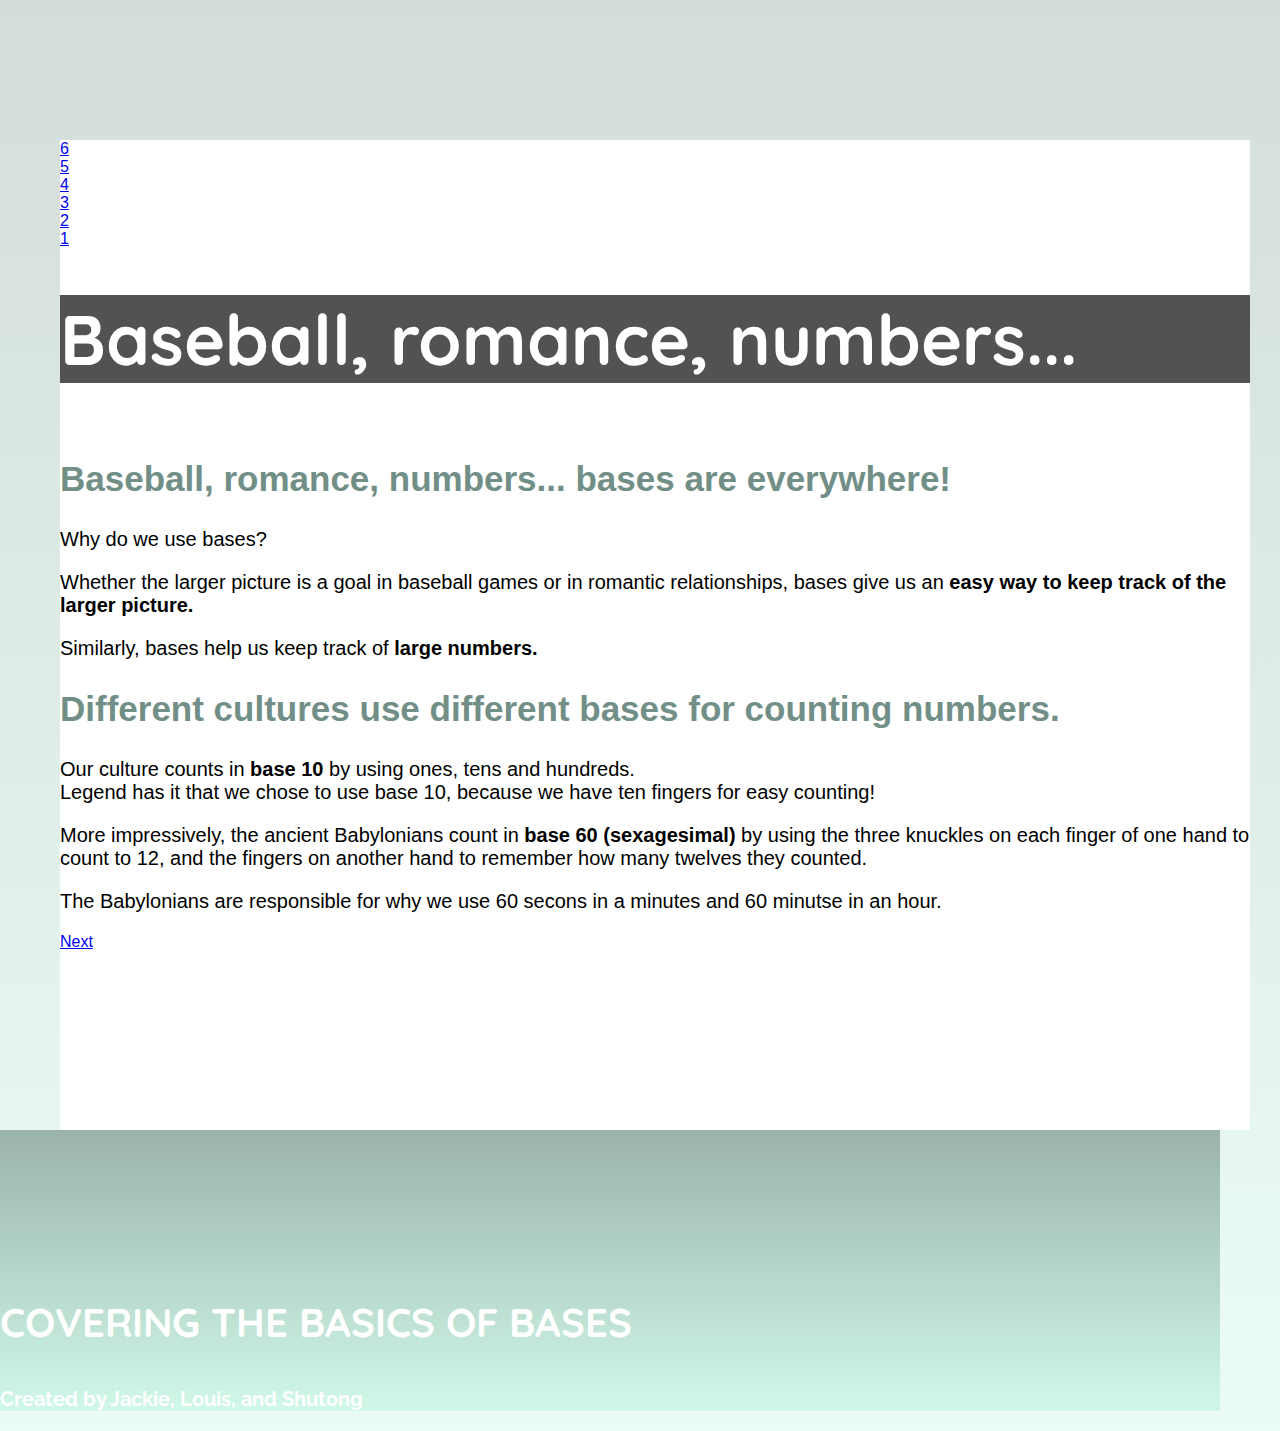
==== index-0.html @ 6e781308 "Fixed more formatting, now to format the top letters" ====
<!DOCTYPE html>
<html>
<head>
<title>Learning base</title>
<meta charset="utf-8">
<meta name="viewport" content="width=device-width, initial-scale=1.0">
<link rel="stylesheet" href="https://maxcdn.bootstrapcdn.com/bootstrap/4.0.0-alpha.6/css/bootstrap.min.css" integrity="sha384-rwoIResjU2yc3z8GV/NPeZWAv56rSmLldC3R/AZzGRnGxQQKnKkoFVhFQhNUwEyJ" crossorigin="anonymous">
<link rel="stylesheet" href="main.css">
<link rel="stylesheet" href="index.css">
<link rel="stylesheet" type="text/css" href="https://fonts.googleapis.com/css?family=Quicksand" />
<link rel="stylesheet" type="text/css" href="https://fonts.googleapis.com/css?family=Raleway" />
<link rel="stylesheet" type="text/css" href="https://fonts.googleapis.com/css?family=Open+Sans" />
<script src="https://d3js.org/d3.v4.min.js"></script>
<script src="input.js"></script>
</head>

<body>
    <div class="main">
        <span class="row">
            <div id="content" class="col-md-8 leftcol">
                <div class="border-left">
                    <div class="top-navigation">
                        <span class="row">
                            <div class="col-md-2"><a href="./index-5.html">6</a></div>
                            <div class="col-md-2"><a href="./index-4.html">5</a></div>
                            <div class="col-md-2"><a href="./index-3.html">4</a></div>
                            <div class="col-md-2"><a href="./index-2.html">3</a></div>
                            <div class="col-md-2"><a href="./index-1.html">2</a></div>
                            <div class="col-md-2"><a href="./index-0.html">1</a></div>
                        </span>
                    </div>
                    <div class="section-header text-center">
                        <h1>Baseball, romance, numbers...</h1>
                    </div>
                    <div class="subsection" id="0-0">
                        <div class="section-content">
                            <h2>Baseball, romance, numbers... bases are everywhere!</h2>
                            <p>Why do we use bases?</p>
                            <p>Whether the larger picture is a goal in baseball games or in romantic relationships, bases give us an <b>easy way to keep track of the larger picture.</b>
                            <p>Similarly, bases help us keep track of <b>large numbers.</b></p>
                            <h2>Different cultures use different bases for counting numbers.</h2>
                            <p>Our culture counts in <b>base 10</b> by using ones, tens and hundreds.<br/>Legend has it that we chose to use base 10, because we have ten fingers for easy counting!</p>
                            <p>More impressively, the ancient Babylonians count in <b>base 60 (sexagesimal)</b> by using the three knuckles on each finger of one hand to count to 12, and the fingers on another hand to remember how many twelves they counted.</p>
                            <p>The Babylonians are responsible for why we use 60 secons in a minutes and 60 minutse in an hour.</p>
                        </div>
                        <div class="section-footer text-center">
                            <a href="./index-1.html">Next</a>
                        </div>
                    </div>
                </div>
            </div>
            <div id="navigation" class="col-md-4 rightcol">
                <div class="border-right">
                    <h1>COVERING THE BASICS OF BASES</h1>
                    <h3>Created by Jackie, Louis, and Shutong</h3>
                </div>
            </div>
        </span>
        <script src="clock.js"> </script>
    </div>
</body>

</html>
---- main.css ----
body {
  font-family: "Helvetica Neue", Helvetica, Arial, sans-serif;
  margin: auto;
  position: relative;
  width: 960px;
}

text {
  font: 10px sans-serif;
}

form {
  position: absolute;
  right: 10px;
  top: 10px;
}

input {
  margin: 0 7px;
}

label {
  visibility: hidden;
}

.hour-label {
  font-size: 16px;
}

.notation {
  text-align: center;
}
---- index.css ----
.rightcol {
  /* position: fixed;
   top: 0%;
   left: 0%; */
   overflow:hidden;
}

.leftcol {
   /* border:solid 1px red;
   position: relative;
   top: 0%;
   left: 50%;  */
   overflow: hidden;
   height: 100%;
}

.subsection {
  overflow-y: scroll;
  height: 700px;
}

.border-left {
   margin-top: 140px;
   margin-left: 60px;
   margin-right: 30px;
   background: white;
}

.border-right {
   padding-top: 140px;
   margin-right: 60px;
   height: 100%;
   background: white; /* For browsers that do not support gradients */
   background: -webkit-linear-gradient(#9AB3AC, #D0F8E8); /* For Safari 5.1 to 6.0 */
   background: -o-linear-gradient(#9AB3AC, #D0F8E8); /* For Opera 11.1 to 12.0 */
   background: -moz-linear-gradient(#9AB3AC, #D0F8E8); /* For Firefox 3.6 to 15 */
   background: linear-gradient(#9AB3AC, #D0F8E8); /* Standard syntax (must be last) */
}

.border-right h1 {
   font-family: "Quicksand", Arial, Sans-serif;
   font-size: 40px;
   color: #FFFFFF;
}

.border-right h3 {
   font-family: "Raleway", Arial, Sans-serif;
   font-size: 20px;
   color: #FFFFFF;
}

.section-header {
   background: #525153;
   font-family: "Quicksand", Arial, Sans-serif;
   font-size: 35px;
   color: #FFFFFF;
}

.subsection h2 {
   font-family: "Open-Sans", Arial, Sans-serif;
   font-size: 35px;
   color: #728F87;
}

.subsection p {
   font-family: "Open-Sans", Arial, Sans-serif;
   font-size: 20px;
}

.subsection {
}

body {
   width: 100%;
   margin: 0;
   height: 100%;
}

.main {
    width: 100%;
    min-height: 100vh;
    background: white; /* For browsers that do not support gradients */
    background: -webkit-linear-gradient(#D3DDDA, #EBFCF6); /* For Safari 5.1 to 6.0 */
    background: -o-linear-gradient(#D3DDDA, #EBFCF6); /* For Opera 11.1 to 12.0 */
    background: -moz-linear-gradient(#D3DDDA, #EBFCF6); /* For Firefox 3.6 to 15 */
    background: linear-gradient(#D3DDDA, #EBFCF6); /* Standard syntax (must be last) */
}

.top-navigation .row{
  background: transparent;
}
body {
  width: 100%;
}

h3 {
  margin-top: 40px;
}
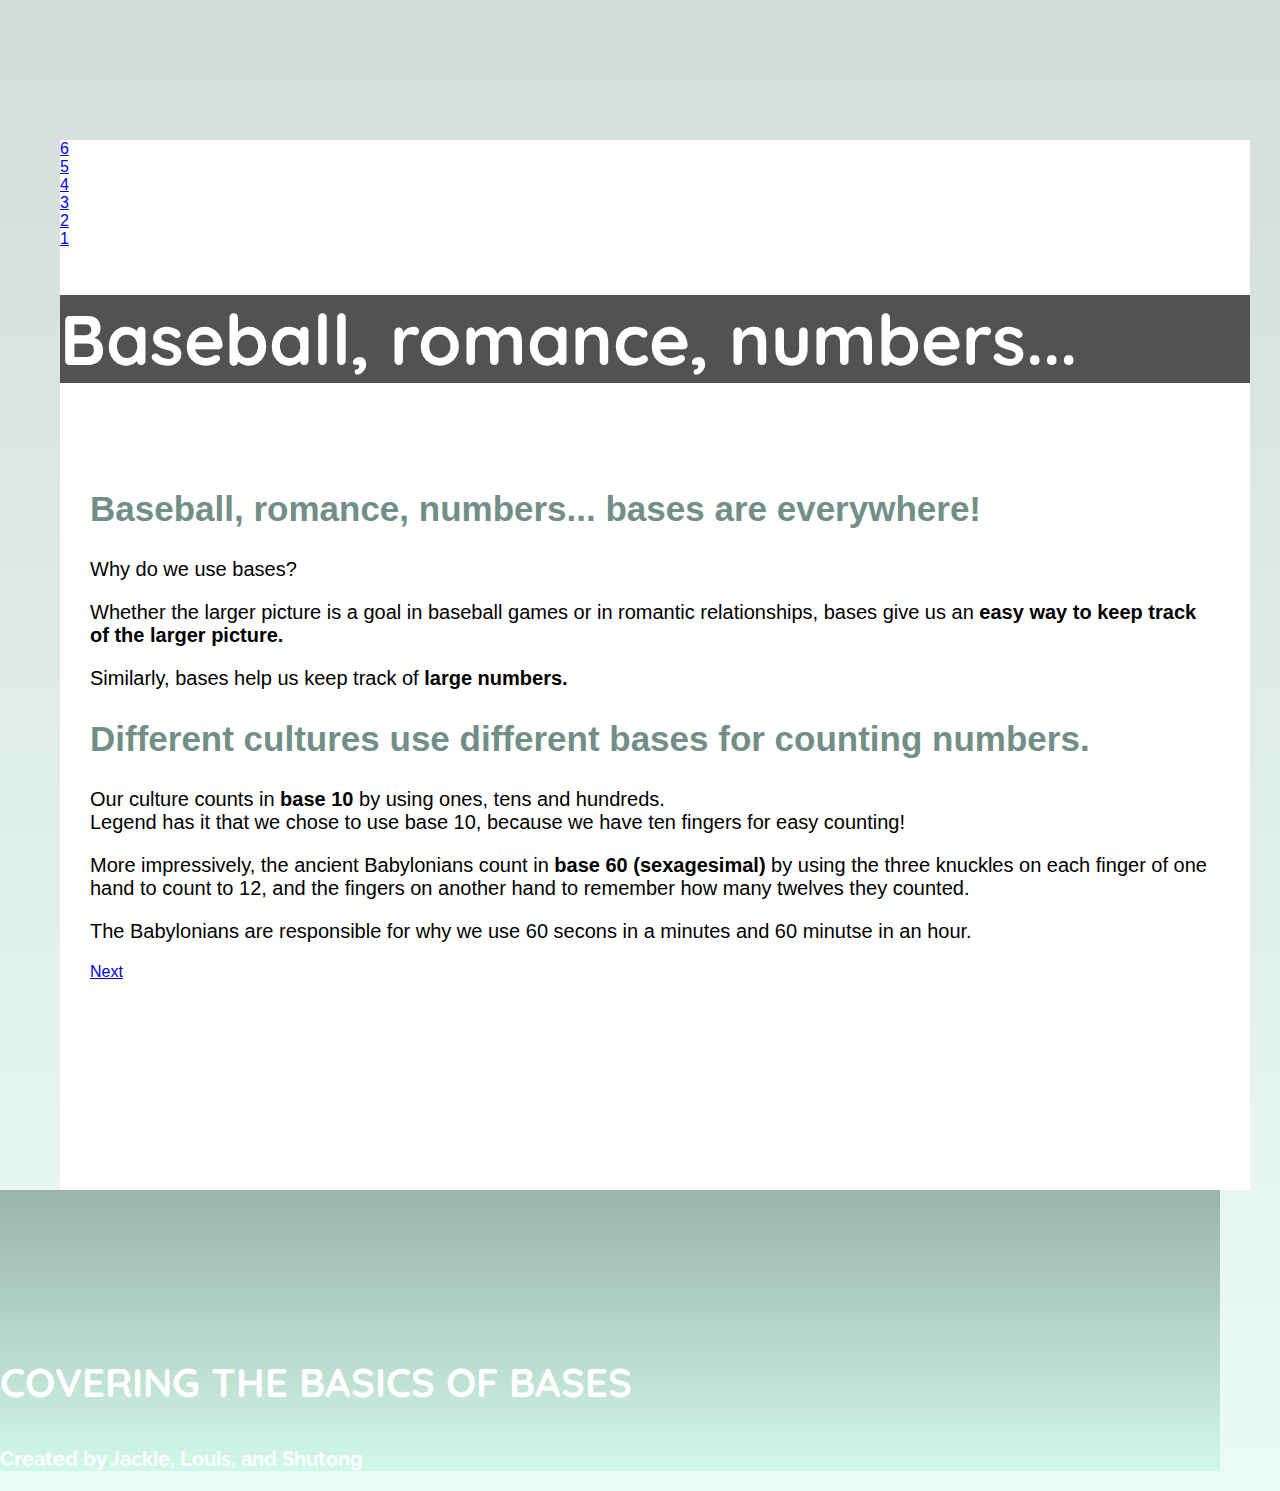
==== commit 9afb409e: "Added padding" ====
--- a/index-0.html
+++ b/index-0.html
@@ -19,7 +19,7 @@
         <span class="row">
             <div id="content" class="col-md-8 leftcol">
                 <div class="border-left">
-                    <div class="top-navigation">
+                    <div class="top-navigation text-center">
                         <span class="row">
                             <div class="col-md-2"><a href="./index-5.html">6</a></div>
                             <div class="col-md-2"><a href="./index-4.html">5</a></div>
--- a/index.css
+++ b/index.css
@@ -1,3 +1,7 @@
+.top-navigation {
+
+}
+
 .rightcol {
   /* position: fixed;
    top: 0%;
@@ -68,6 +72,7 @@
 }
 
 .subsection {
+  padding: 30px;
 }
 
 body {
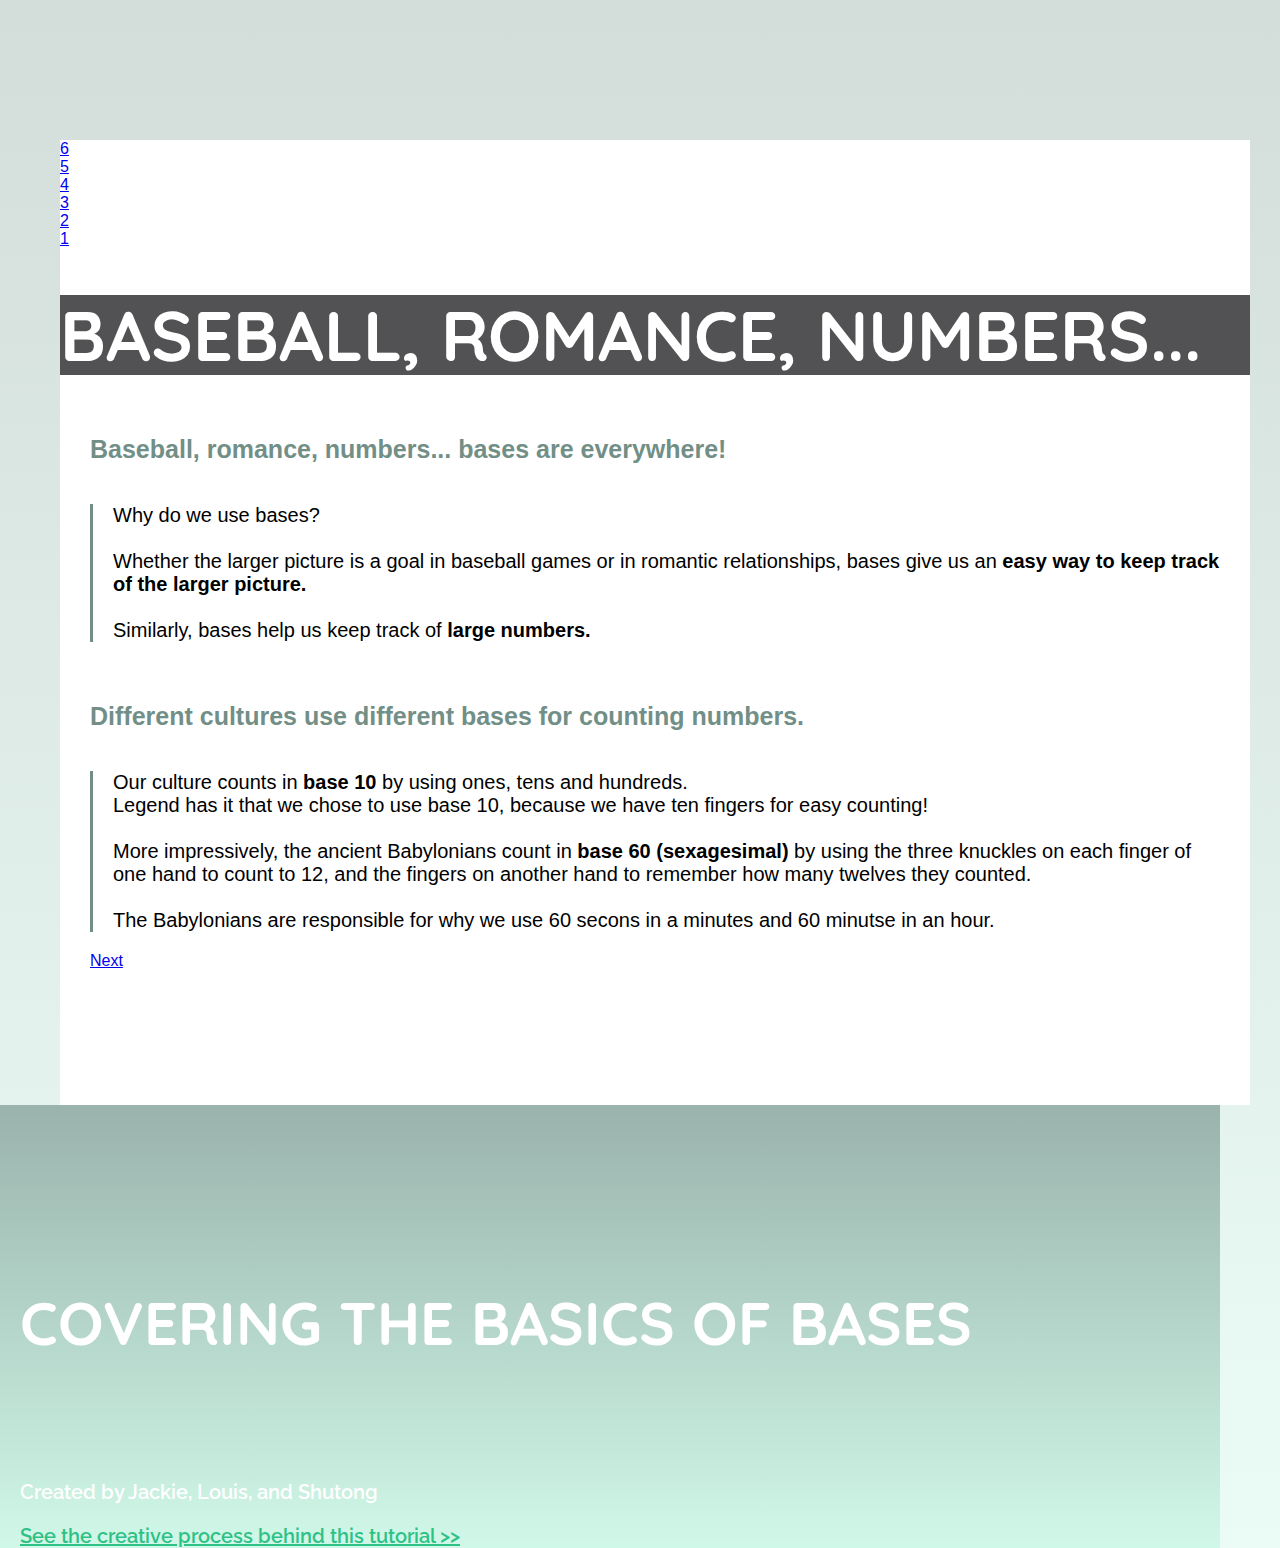
==== commit c11ff876: "change margins for index-0.html" ====
--- a/index-0.html
+++ b/index-0.html
@@ -30,18 +30,18 @@
                         </span>
                     </div>
                     <div class="section-header text-center">
-                        <h1>Baseball, romance, numbers...</h1>
+                        <h1 class="title">BASEBALL, ROMANCE, NUMBERS...</h1>
                     </div>
                     <div class="subsection" id="0-0">
                         <div class="section-content">
                             <h2>Baseball, romance, numbers... bases are everywhere!</h2>
-                            <p>Why do we use bases?</p>
-                            <p>Whether the larger picture is a goal in baseball games or in romantic relationships, bases give us an <b>easy way to keep track of the larger picture.</b>
-                            <p>Similarly, bases help us keep track of <b>large numbers.</b></p>
+                            <p>Why do we use bases?<br/><br/>
+                            Whether the larger picture is a goal in baseball games or in romantic relationships, bases give us an <b>easy way to keep track of the larger picture.</b><br/><br/>
+                            Similarly, bases help us keep track of <b>large numbers.</b></p>
                             <h2>Different cultures use different bases for counting numbers.</h2>
-                            <p>Our culture counts in <b>base 10</b> by using ones, tens and hundreds.<br/>Legend has it that we chose to use base 10, because we have ten fingers for easy counting!</p>
-                            <p>More impressively, the ancient Babylonians count in <b>base 60 (sexagesimal)</b> by using the three knuckles on each finger of one hand to count to 12, and the fingers on another hand to remember how many twelves they counted.</p>
-                            <p>The Babylonians are responsible for why we use 60 secons in a minutes and 60 minutse in an hour.</p>
+                            <p>Our culture counts in <b>base 10</b> by using ones, tens and hundreds.<br/>Legend has it that we chose to use base 10, because we have ten fingers for easy counting!<br/><br/>
+                            More impressively, the ancient Babylonians count in <b>base 60 (sexagesimal)</b> by using the three knuckles on each finger of one hand to count to 12, and the fingers on another hand to remember how many twelves they counted.<br/><br/>
+                            The Babylonians are responsible for why we use 60 secons in a minutes and 60 minutse in an hour.</p>
                         </div>
                         <div class="section-footer text-center">
                             <a href="./index-1.html">Next</a>
@@ -53,6 +53,7 @@
                 <div class="border-right">
                     <h1>COVERING THE BASICS OF BASES</h1>
                     <h3>Created by Jackie, Louis, and Shutong</h3>
+                    <div id="progress-link"><a  href="progress.html">See the creative process behind this tutorial >> </a></div>
                 </div>
             </div>
         </span>
--- a/index.css
+++ b/index.css
@@ -42,15 +42,19 @@
 }
 
 .border-right h1 {
-   font-family: "Quicksand", Arial, Sans-serif;
-   font-size: 40px;
-   color: #FFFFFF;
+  font-family: "Quicksand", Arial, Sans-serif;
+  font-size: 60px;
+  color: #FFFFFF;
+  margin-left: 20px;
 }
 
 .border-right h3 {
-   font-family: "Raleway", Arial, Sans-serif;
-   font-size: 20px;
-   color: #FFFFFF;
+  font-family: "Raleway", Arial, Sans-serif;
+  font-weight: 600;
+  font-size: 20px;
+  color: #FFFFFF;
+  margin-left: 20px;
+  margin-top: 120px;
 }
 
 .section-header {
@@ -58,21 +62,28 @@
    font-family: "Quicksand", Arial, Sans-serif;
    font-size: 35px;
    color: #FFFFFF;
+   height: 80px;
 }
 
 .subsection h2 {
    font-family: "Open-Sans", Arial, Sans-serif;
-   font-size: 35px;
+   font-size: 25px;
    color: #728F87;
+   margin-top: 60px;
+   margin-bottom: 40px;
+   font-weight: 600;
 }
 
 .subsection p {
-   font-family: "Open-Sans", Arial, Sans-serif;
-   font-size: 20px;
+  font-family: "Open-Sans", Arial, Sans-serif;
+  font-size: 20px;
+  border-left: solid #728F87;
+  padding-left: 20px;
 }
 
 .subsection {
   padding: 30px;
+  padding-top: 0px;
 }
 
 body {
@@ -94,10 +105,24 @@
 .top-navigation .row{
   background: transparent;
 }
-body {
-  width: 100%;
-}
 
 h3 {
   margin-top: 40px;
+}
+
+.title {
+  position: relative;
+  top: 50%;
+  transform: translateY(-50%);
+}
+
+#progress-link {
+  font-family: "Raleway", Arial, Sans-serif;
+  font-weight: 600;
+  font-size: 20px;
+  margin-left: 20px;
+  margin-top: 20px;
+}
+#progress-link a {
+  color: #2ec186;
 }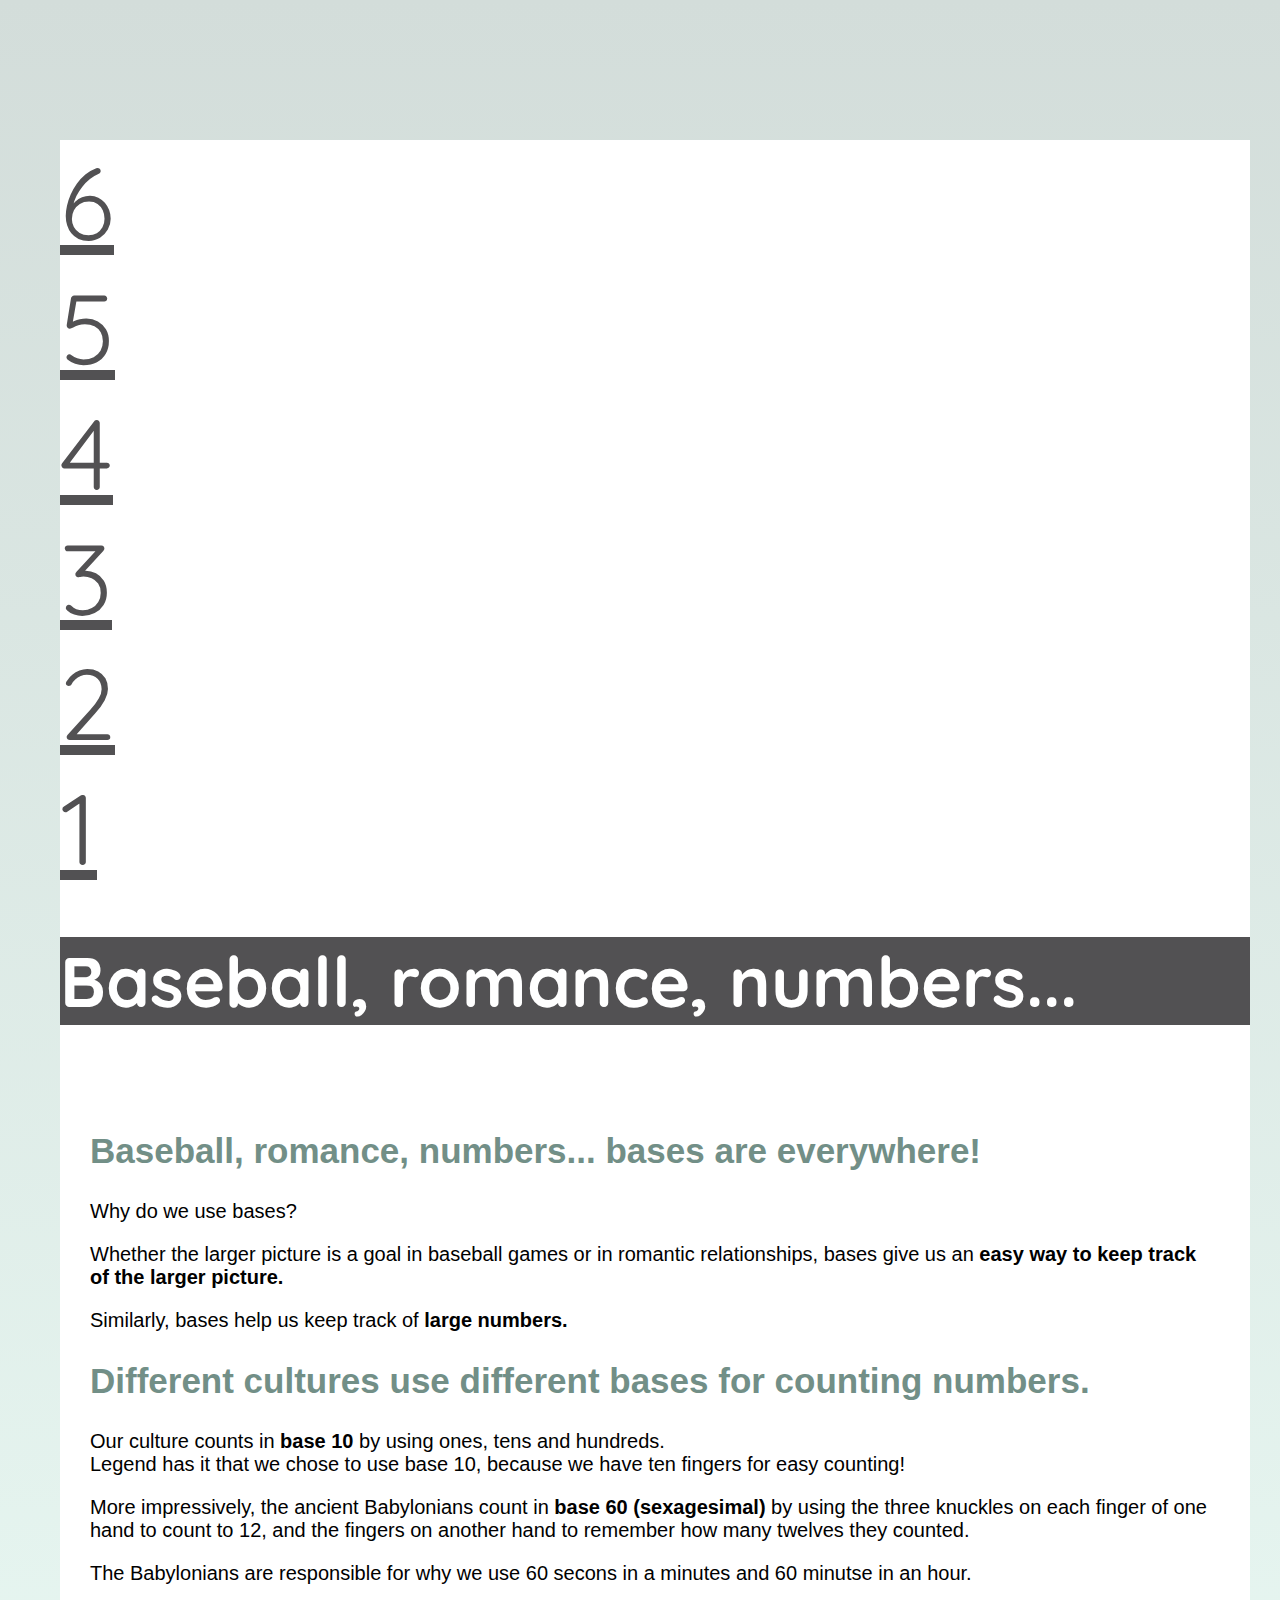
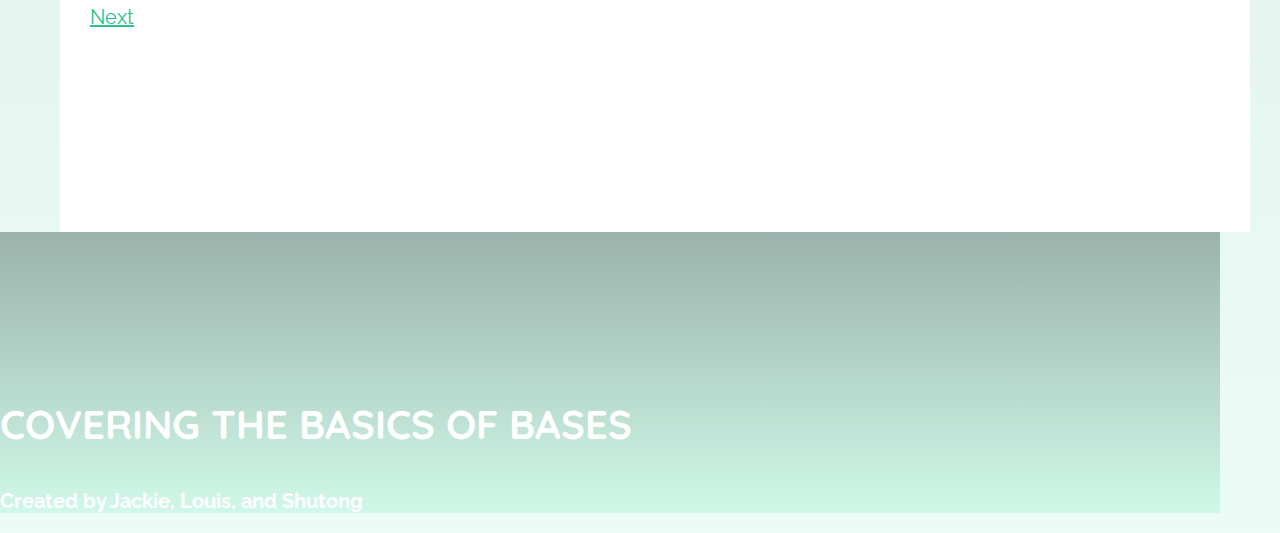
==== commit 38d7d892: "Changed color on bottom, trying to fix transparent background, also need to do margin work" ====
--- a/index-0.html
+++ b/index-0.html
@@ -26,22 +26,22 @@
                             <div class="col-md-2"><a href="./index-3.html">4</a></div>
                             <div class="col-md-2"><a href="./index-2.html">3</a></div>
                             <div class="col-md-2"><a href="./index-1.html">2</a></div>
-                            <div class="col-md-2"><a href="./index-0.html">1</a></div>
+                            <div class="col-md-2 selected"><a href="./index-0.html">1</a></div>
                         </span>
                     </div>
                     <div class="section-header text-center">
-                        <h1 class="title">BASEBALL, ROMANCE, NUMBERS...</h1>
+                        <h1>Baseball, romance, numbers...</h1>
                     </div>
                     <div class="subsection" id="0-0">
                         <div class="section-content">
                             <h2>Baseball, romance, numbers... bases are everywhere!</h2>
-                            <p>Why do we use bases?<br/><br/>
-                            Whether the larger picture is a goal in baseball games or in romantic relationships, bases give us an <b>easy way to keep track of the larger picture.</b><br/><br/>
-                            Similarly, bases help us keep track of <b>large numbers.</b></p>
+                            <p>Why do we use bases?</p>
+                            <p>Whether the larger picture is a goal in baseball games or in romantic relationships, bases give us an <b>easy way to keep track of the larger picture.</b>
+                            <p>Similarly, bases help us keep track of <b>large numbers.</b></p>
                             <h2>Different cultures use different bases for counting numbers.</h2>
-                            <p>Our culture counts in <b>base 10</b> by using ones, tens and hundreds.<br/>Legend has it that we chose to use base 10, because we have ten fingers for easy counting!<br/><br/>
-                            More impressively, the ancient Babylonians count in <b>base 60 (sexagesimal)</b> by using the three knuckles on each finger of one hand to count to 12, and the fingers on another hand to remember how many twelves they counted.<br/><br/>
-                            The Babylonians are responsible for why we use 60 secons in a minutes and 60 minutse in an hour.</p>
+                            <p>Our culture counts in <b>base 10</b> by using ones, tens and hundreds.<br/>Legend has it that we chose to use base 10, because we have ten fingers for easy counting!</p>
+                            <p>More impressively, the ancient Babylonians count in <b>base 60 (sexagesimal)</b> by using the three knuckles on each finger of one hand to count to 12, and the fingers on another hand to remember how many twelves they counted.</p>
+                            <p>The Babylonians are responsible for why we use 60 secons in a minutes and 60 minutse in an hour.</p>
                         </div>
                         <div class="section-footer text-center">
                             <a href="./index-1.html">Next</a>
@@ -53,7 +53,6 @@
                 <div class="border-right">
                     <h1>COVERING THE BASICS OF BASES</h1>
                     <h3>Created by Jackie, Louis, and Shutong</h3>
-                    <div id="progress-link"><a  href="progress.html">See the creative process behind this tutorial >> </a></div>
                 </div>
             </div>
         </span>
--- a/index.css
+++ b/index.css
@@ -1,7 +1,3 @@
-.top-navigation {
-
-}
-
 .rightcol {
   /* position: fixed;
    top: 0%;
@@ -42,19 +38,15 @@
 }
 
 .border-right h1 {
-  font-family: "Quicksand", Arial, Sans-serif;
-  font-size: 60px;
-  color: #FFFFFF;
-  margin-left: 20px;
+   font-family: "Quicksand", Arial, Sans-serif;
+   font-size: 40px;
+   color: #FFFFFF;
 }
 
 .border-right h3 {
-  font-family: "Raleway", Arial, Sans-serif;
-  font-weight: 600;
-  font-size: 20px;
-  color: #FFFFFF;
-  margin-left: 20px;
-  margin-top: 120px;
+   font-family: "Raleway", Arial, Sans-serif;
+   font-size: 20px;
+   color: #FFFFFF;
 }
 
 .section-header {
@@ -62,28 +54,31 @@
    font-family: "Quicksand", Arial, Sans-serif;
    font-size: 35px;
    color: #FFFFFF;
-   height: 80px;
+}
+
+.section-footer {
+  font-family: "Raleway", Arial, Sans-serif;
+  font-size: 20px;
+  color: #2EC186;
+}
+
+.section-footer a {
+  color: #2EC186;
 }
 
 .subsection h2 {
    font-family: "Open-Sans", Arial, Sans-serif;
-   font-size: 25px;
+   font-size: 35px;
    color: #728F87;
-   margin-top: 60px;
-   margin-bottom: 40px;
-   font-weight: 600;
 }
 
 .subsection p {
-  font-family: "Open-Sans", Arial, Sans-serif;
-  font-size: 20px;
-  border-left: solid #728F87;
-  padding-left: 20px;
+   font-family: "Open-Sans", Arial, Sans-serif;
+   font-size: 20px;
 }
 
 .subsection {
   padding: 30px;
-  padding-top: 0px;
 }
 
 body {
@@ -102,27 +97,24 @@
     background: linear-gradient(#D3DDDA, #EBFCF6); /* Standard syntax (must be last) */
 }
 
-.top-navigation .row{
-  background: transparent;
+.top-navigation {
+  font-family: "Quicksand", Arial, Sans-serif;
+  font-size: 100px;
+  color: #FFFFFF;
+}
+
+.top-navigation a {
+  color: #525153;
+}
+
+.top-navigation a .selected {
+  color: #FFFFFF;
+}
+
+body {
+  width: 100%;
 }
 
 h3 {
   margin-top: 40px;
-}
-
-.title {
-  position: relative;
-  top: 50%;
-  transform: translateY(-50%);
-}
-
-#progress-link {
-  font-family: "Raleway", Arial, Sans-serif;
-  font-weight: 600;
-  font-size: 20px;
-  margin-left: 20px;
-  margin-top: 20px;
-}
-#progress-link a {
-  color: #2ec186;
 }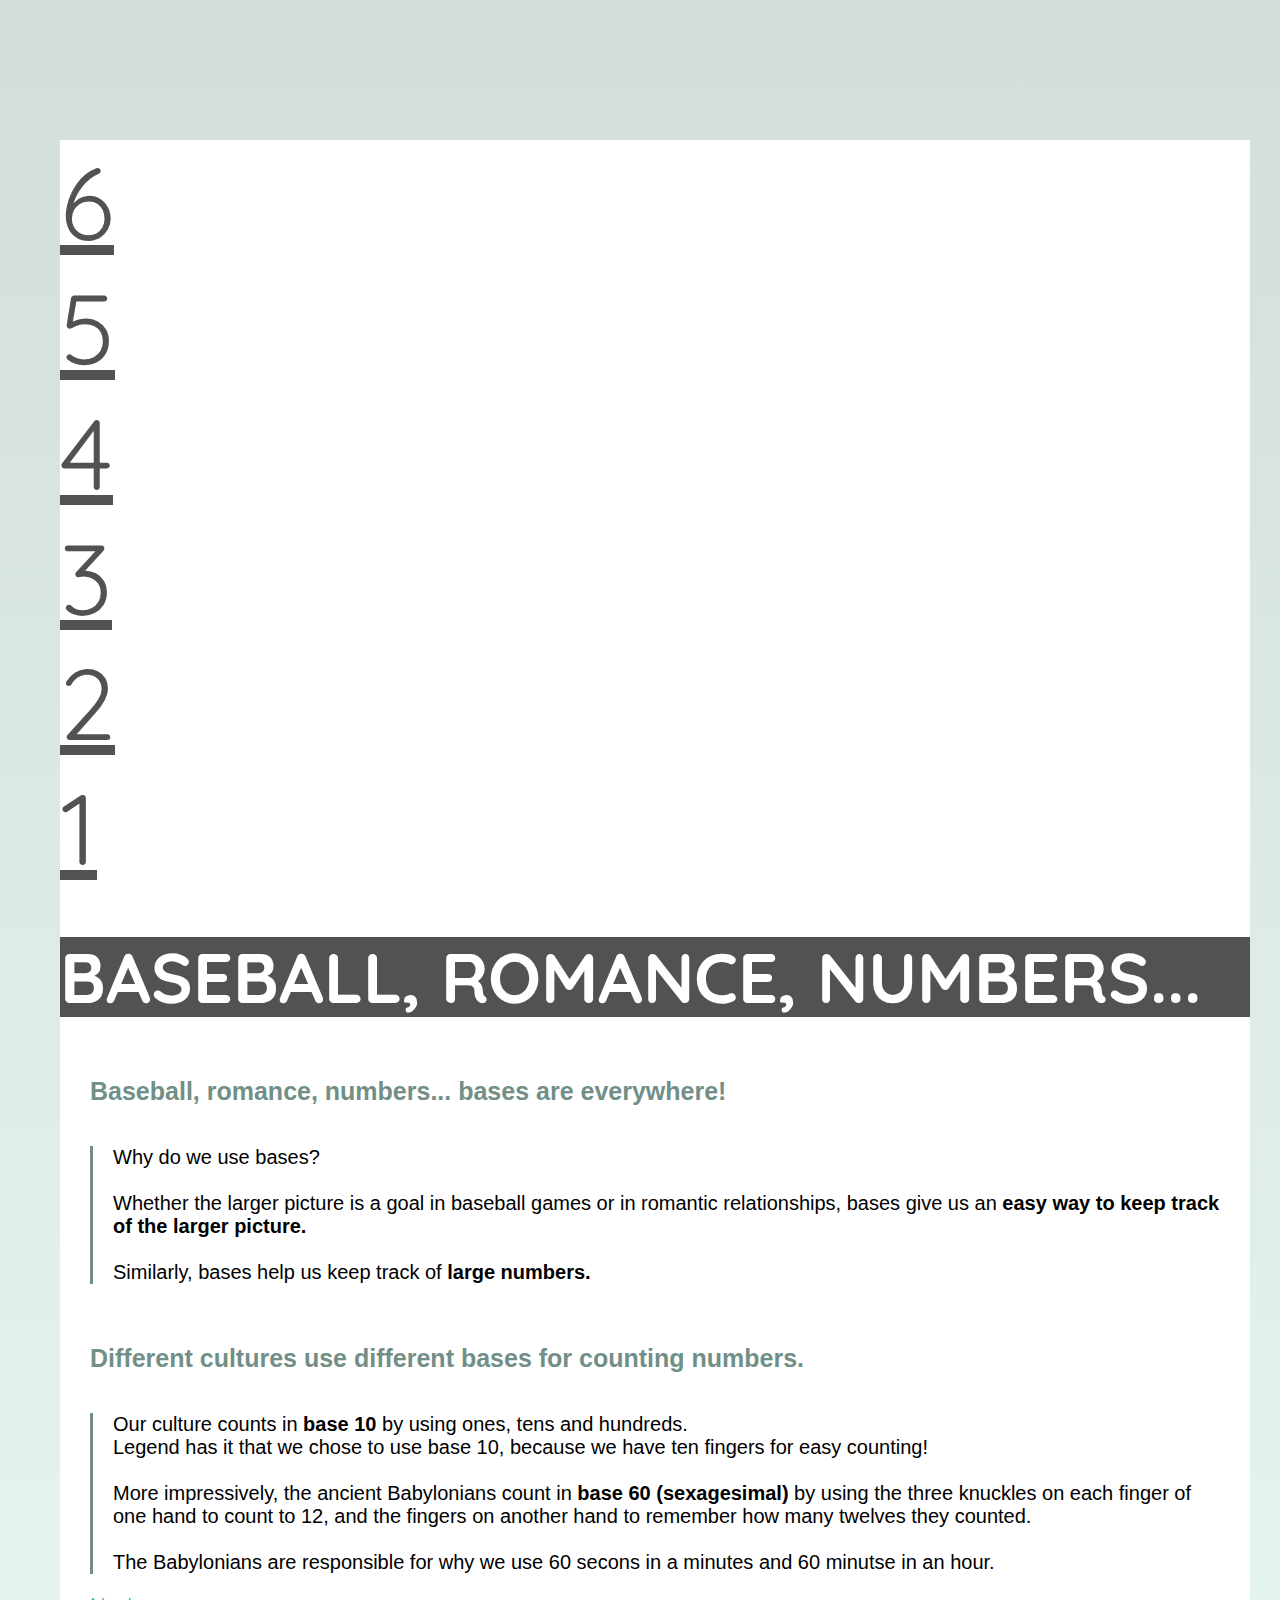
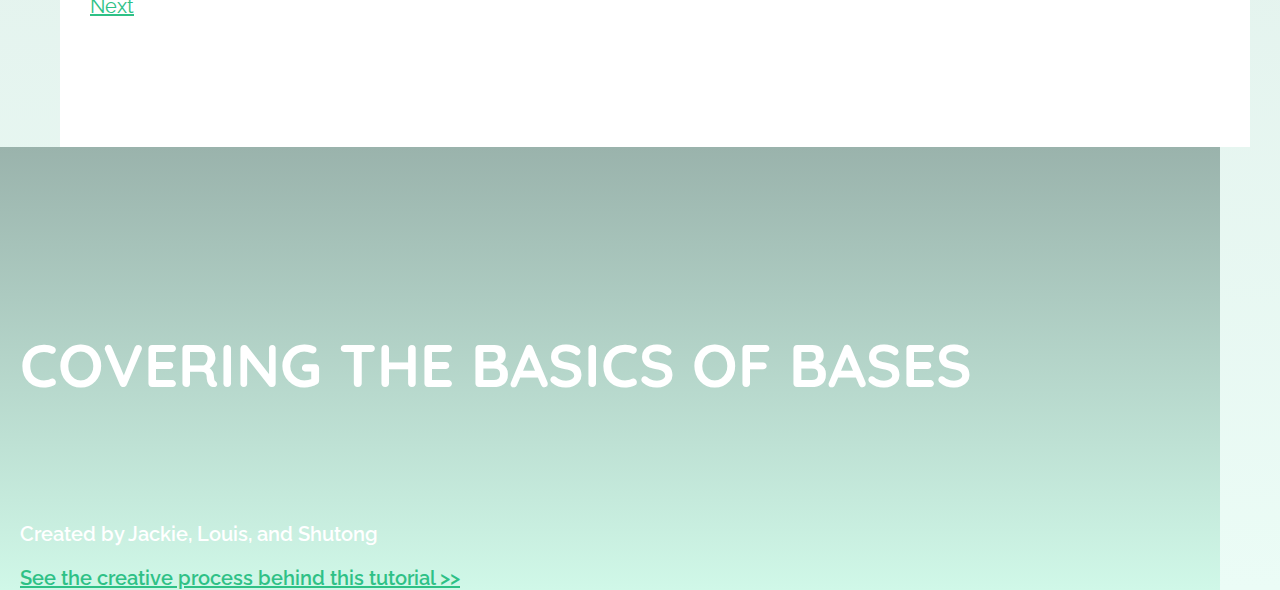
==== commit 2077646a: "Merging" ====
--- a/index-0.html
+++ b/index-0.html
@@ -30,18 +30,18 @@
                         </span>
                     </div>
                     <div class="section-header text-center">
-                        <h1>Baseball, romance, numbers...</h1>
+                        <h1 class="title">BASEBALL, ROMANCE, NUMBERS...</h1>
                     </div>
                     <div class="subsection" id="0-0">
-                        <div class="section-content">
+                        <div class="section-content" id="intro">
                             <h2>Baseball, romance, numbers... bases are everywhere!</h2>
-                            <p>Why do we use bases?</p>
-                            <p>Whether the larger picture is a goal in baseball games or in romantic relationships, bases give us an <b>easy way to keep track of the larger picture.</b>
-                            <p>Similarly, bases help us keep track of <b>large numbers.</b></p>
+                            <p>Why do we use bases?<br/><br/>
+                            Whether the larger picture is a goal in baseball games or in romantic relationships, bases give us an <b>easy way to keep track of the larger picture.</b><br/><br/>
+                            Similarly, bases help us keep track of <b>large numbers.</b></p>
                             <h2>Different cultures use different bases for counting numbers.</h2>
-                            <p>Our culture counts in <b>base 10</b> by using ones, tens and hundreds.<br/>Legend has it that we chose to use base 10, because we have ten fingers for easy counting!</p>
-                            <p>More impressively, the ancient Babylonians count in <b>base 60 (sexagesimal)</b> by using the three knuckles on each finger of one hand to count to 12, and the fingers on another hand to remember how many twelves they counted.</p>
-                            <p>The Babylonians are responsible for why we use 60 secons in a minutes and 60 minutse in an hour.</p>
+                            <p>Our culture counts in <b>base 10</b> by using ones, tens and hundreds.<br/>Legend has it that we chose to use base 10, because we have ten fingers for easy counting!<br/><br/>
+                            More impressively, the ancient Babylonians count in <b>base 60 (sexagesimal)</b> by using the three knuckles on each finger of one hand to count to 12, and the fingers on another hand to remember how many twelves they counted.<br/><br/>
+                            The Babylonians are responsible for why we use 60 secons in a minutes and 60 minutse in an hour.</p>
                         </div>
                         <div class="section-footer text-center">
                             <a href="./index-1.html">Next</a>
@@ -53,6 +53,7 @@
                 <div class="border-right">
                     <h1>COVERING THE BASICS OF BASES</h1>
                     <h3>Created by Jackie, Louis, and Shutong</h3>
+                    <div id="progress-link"><a  href="progress.html">See the creative process behind this tutorial >> </a></div>
                 </div>
             </div>
         </span>
--- a/index.css
+++ b/index.css
@@ -38,15 +38,19 @@
 }
 
 .border-right h1 {
-   font-family: "Quicksand", Arial, Sans-serif;
-   font-size: 40px;
-   color: #FFFFFF;
+  font-family: "Quicksand", Arial, Sans-serif;
+  font-size: 60px;
+  color: #FFFFFF;
+  margin-left: 20px;
 }
 
 .border-right h3 {
-   font-family: "Raleway", Arial, Sans-serif;
-   font-size: 20px;
-   color: #FFFFFF;
+  font-family: "Raleway", Arial, Sans-serif;
+  font-weight: 600;
+  font-size: 20px;
+  color: #FFFFFF;
+  margin-left: 20px;
+  margin-top: 120px;
 }
 
 .section-header {
@@ -54,6 +58,7 @@
    font-family: "Quicksand", Arial, Sans-serif;
    font-size: 35px;
    color: #FFFFFF;
+   height: 80px;
 }
 
 .section-footer {
@@ -68,17 +73,26 @@
 
 .subsection h2 {
    font-family: "Open-Sans", Arial, Sans-serif;
-   font-size: 35px;
+   font-size: 25px;
    color: #728F87;
+   margin-top: 60px;
+   margin-bottom: 40px;
+   font-weight: 600;
 }
 
 .subsection p {
-   font-family: "Open-Sans", Arial, Sans-serif;
-   font-size: 20px;
+  font-family: "Open-Sans", Arial, Sans-serif;
+  font-size: 20px;
+  padding-left: 20px;
+}
+
+#intro p {
+  border-left: solid #728F87;
 }
 
 .subsection {
   padding: 30px;
+  padding-top: 0px;
 }
 
 body {
@@ -114,7 +128,30 @@
 body {
   width: 100%;
 }
-
 h3 {
   margin-top: 40px;
+}
+
+.title {
+  position: relative;
+  top: 50%;
+  transform: translateY(-50%);
+}
+
+#progress-link {
+  font-family: "Raleway", Arial, Sans-serif;
+  font-weight: 600;
+  font-size: 20px;
+  margin-left: 20px;
+  margin-top: 20px;
+}
+
+#progress-link a {
+  color: #2ec186;
+}
+
+.total {
+  margin: 20px;
+  margin-top: 50px;
+  margin-bottom: 100px;
 }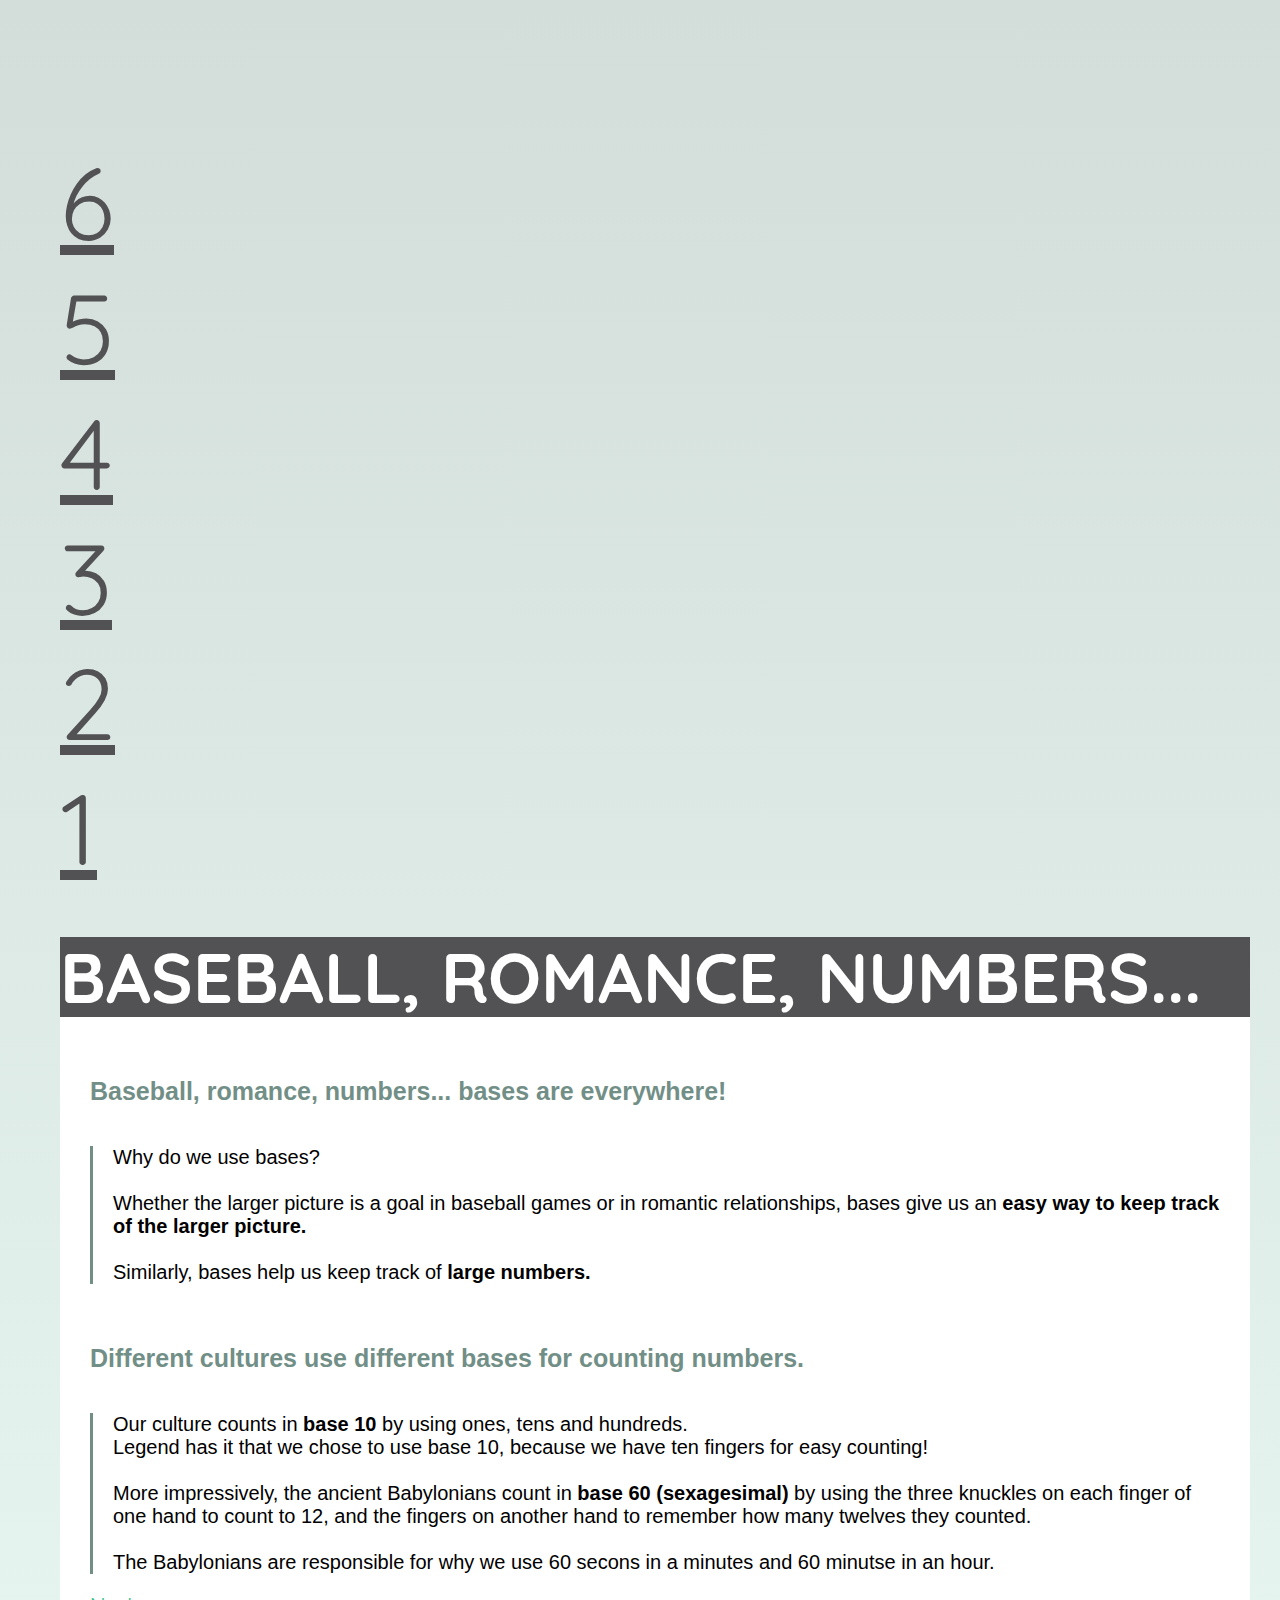
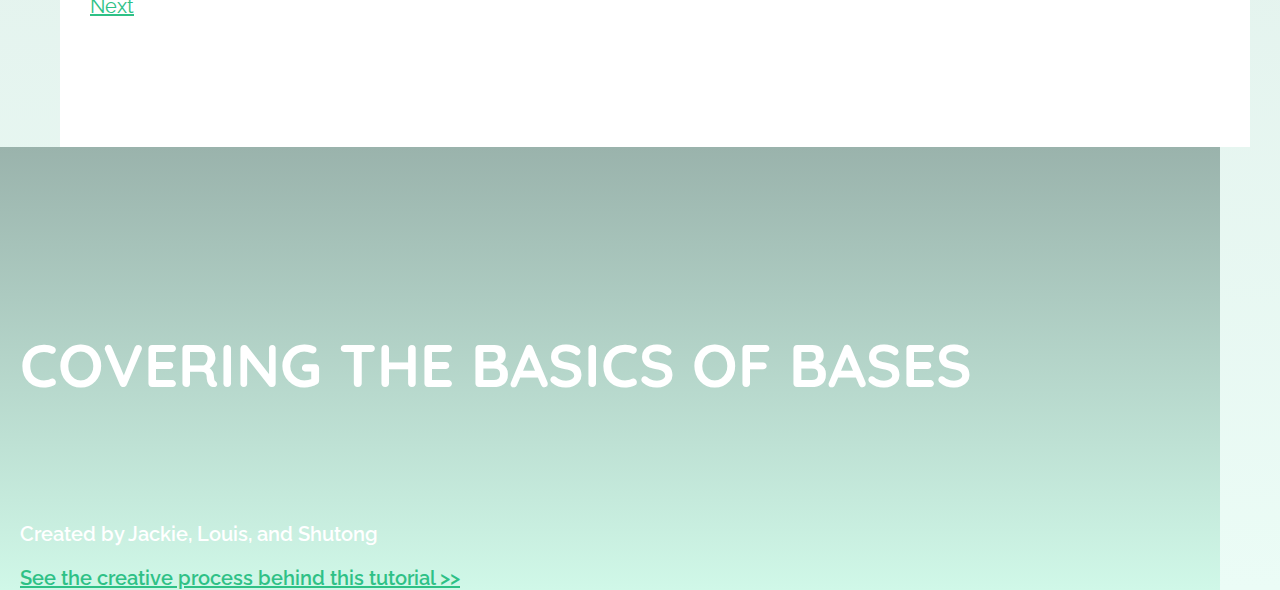
==== commit b3bcc3c6: "fix margin for all the page" ====
--- a/index-0.html
+++ b/index-0.html
@@ -33,7 +33,7 @@
                         <h1 class="title">BASEBALL, ROMANCE, NUMBERS...</h1>
                     </div>
                     <div class="subsection" id="0-0">
-                        <div class="section-content" id="intro">
+                        <div class="section-content intro">
                             <h2>Baseball, romance, numbers... bases are everywhere!</h2>
                             <p>Why do we use bases?<br/><br/>
                             Whether the larger picture is a goal in baseball games or in romantic relationships, bases give us an <b>easy way to keep track of the larger picture.</b><br/><br/>
--- a/index.css
+++ b/index.css
@@ -23,7 +23,6 @@
    margin-top: 140px;
    margin-left: 60px;
    margin-right: 30px;
-   background: white;
 }
 
 .border-right {
@@ -86,13 +85,15 @@
   padding-left: 20px;
 }
 
-#intro p {
+.intro p {
+  margin-top: 20px;
   border-left: solid #728F87;
 }
 
 .subsection {
   padding: 30px;
   padding-top: 0px;
+  background-color: white;
 }
 
 body {
@@ -114,7 +115,7 @@
 .top-navigation {
   font-family: "Quicksand", Arial, Sans-serif;
   font-size: 100px;
-  color: #FFFFFF;
+  color: #FFFFFF;  
 }
 
 .top-navigation a {
@@ -150,8 +151,27 @@
   color: #2ec186;
 }
 
+.divider {
+  border-top: solid 1px black;
+}
+
+.text1-1 p {
+  margin-top: 40px;
+  font-size: 15px;
+}
+
 .total {
   margin: 20px;
-  margin-top: 50px;
+  margin-top: 60px;
   margin-bottom: 100px;
+}
+
+.text-right {
+  text-align: right;
+}
+
+.center-descript {
+  margin:auto; 
+  display:table;
+  margin-top: 20px;
 }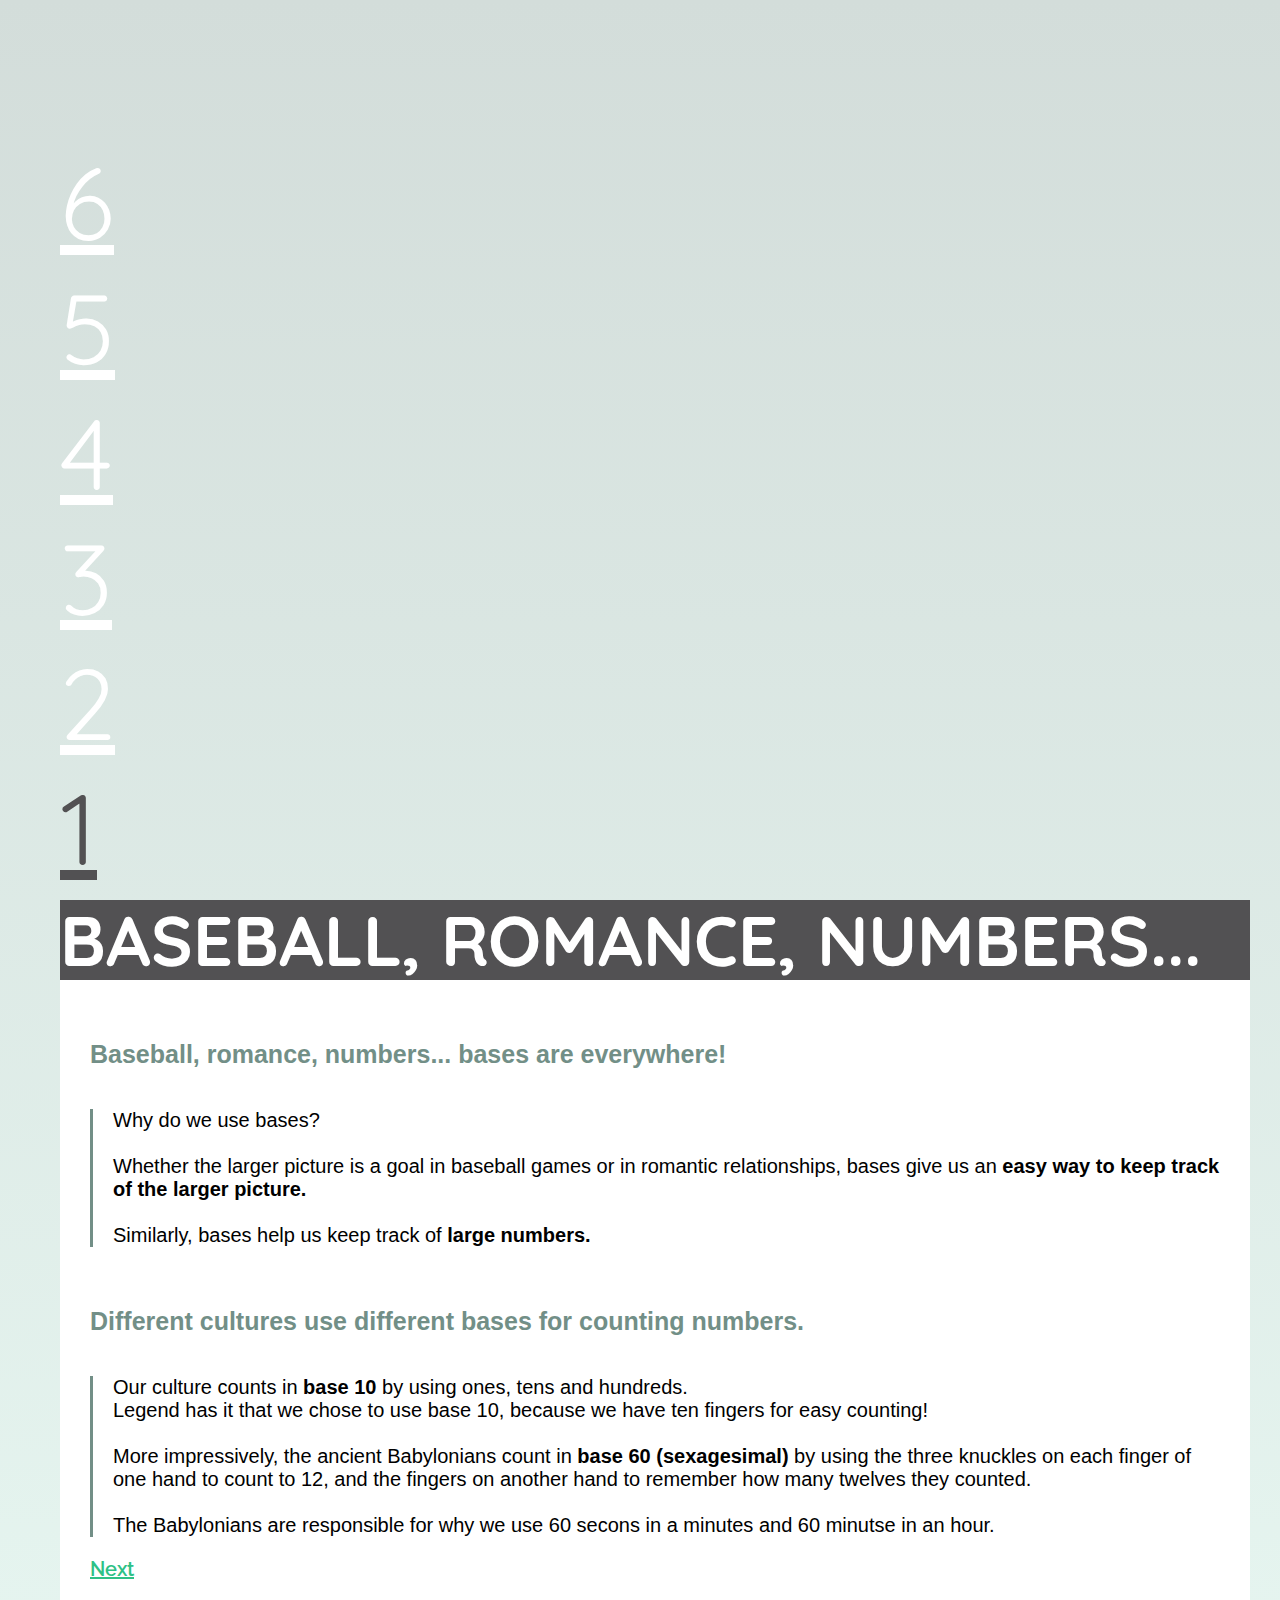
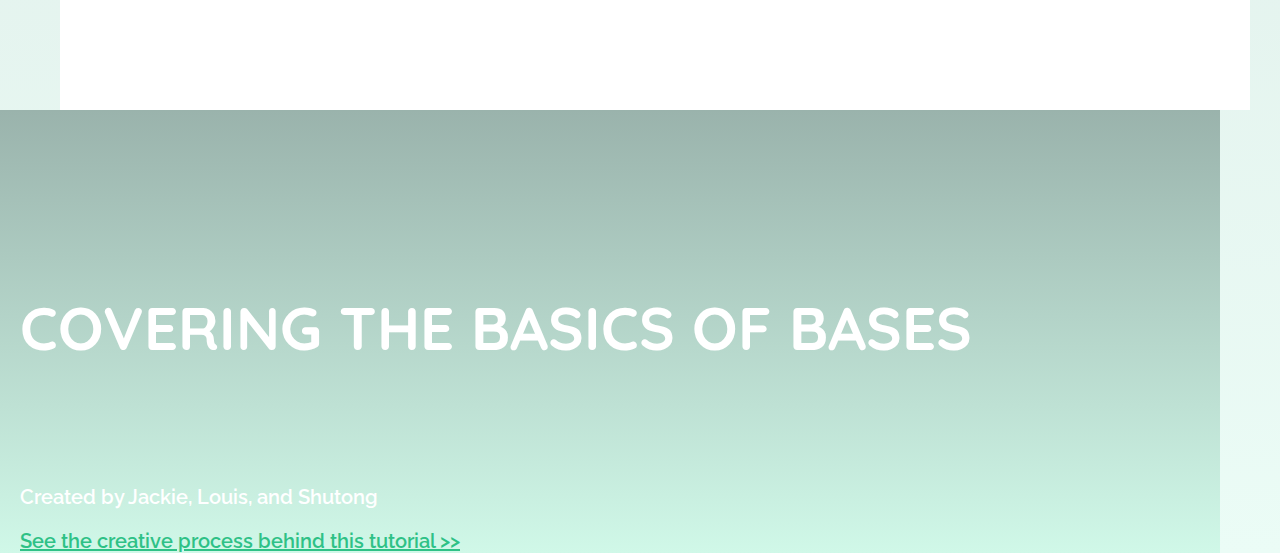
==== commit 199f3792: "add mouse hover" ====
--- a/index-0.html
+++ b/index-0.html
@@ -12,6 +12,7 @@
 <link rel="stylesheet" type="text/css" href="https://fonts.googleapis.com/css?family=Open+Sans" />
 <script src="https://d3js.org/d3.v4.min.js"></script>
 <script src="input.js"></script>
+<script src="http://ajax.googleapis.com/ajax/libs/jquery/1.7.1/jquery.min.js" type="text/javascript"></script>
 </head>
 
 <body>
--- a/index.css
+++ b/index.css
@@ -64,6 +64,7 @@
   font-family: "Raleway", Arial, Sans-serif;
   font-size: 20px;
   color: #2EC186;
+  font-weight: 600;
 }
 
 .section-footer a {
@@ -96,7 +97,7 @@
   background-color: white;
 }
 
-body {
+body, html {
    width: 100%;
    margin: 0;
    height: 100%;
@@ -104,7 +105,7 @@
 
 .main {
     width: 100%;
-    min-height: 100vh;
+    min-height: 100%;
     background: white; /* For browsers that do not support gradients */
     background: -webkit-linear-gradient(#D3DDDA, #EBFCF6); /* For Safari 5.1 to 6.0 */
     background: -o-linear-gradient(#D3DDDA, #EBFCF6); /* For Opera 11.1 to 12.0 */
@@ -116,19 +117,27 @@
   font-family: "Quicksand", Arial, Sans-serif;
   font-size: 100px;
   color: #FFFFFF;  
+  margin-bottom: -37px;
 }
 
 .top-navigation a {
+  color: #FFFFFF;
+}
+
+.top-navigation a:hover{
+  color: #525153;
+  text-decoration: none;
+}
+
+.top-navigation .selected a{
   color: #525153;
 }
 
-.top-navigation a .selected {
-  color: #FFFFFF;
+body {
+  height: 100%;
+  width: 100%;
 }
 
-body {
-  width: 100%;
-}
 h3 {
   margin-top: 40px;
 }
@@ -148,7 +157,7 @@
 }
 
 #progress-link a {
-  color: #2ec186;
+  color: #2EC186;
 }
 
 .divider {
@@ -164,10 +173,13 @@
   margin: 20px;
   margin-top: 60px;
   margin-bottom: 100px;
+  font-family: "Open-Sans", Arial, Sans-serif;
+  font-weight: 600;
+  font-size: 20px; 
 }
 
-.text-right {
-  text-align: right;
+.right-descript {
+  float: right;
 }
 
 .center-descript {
